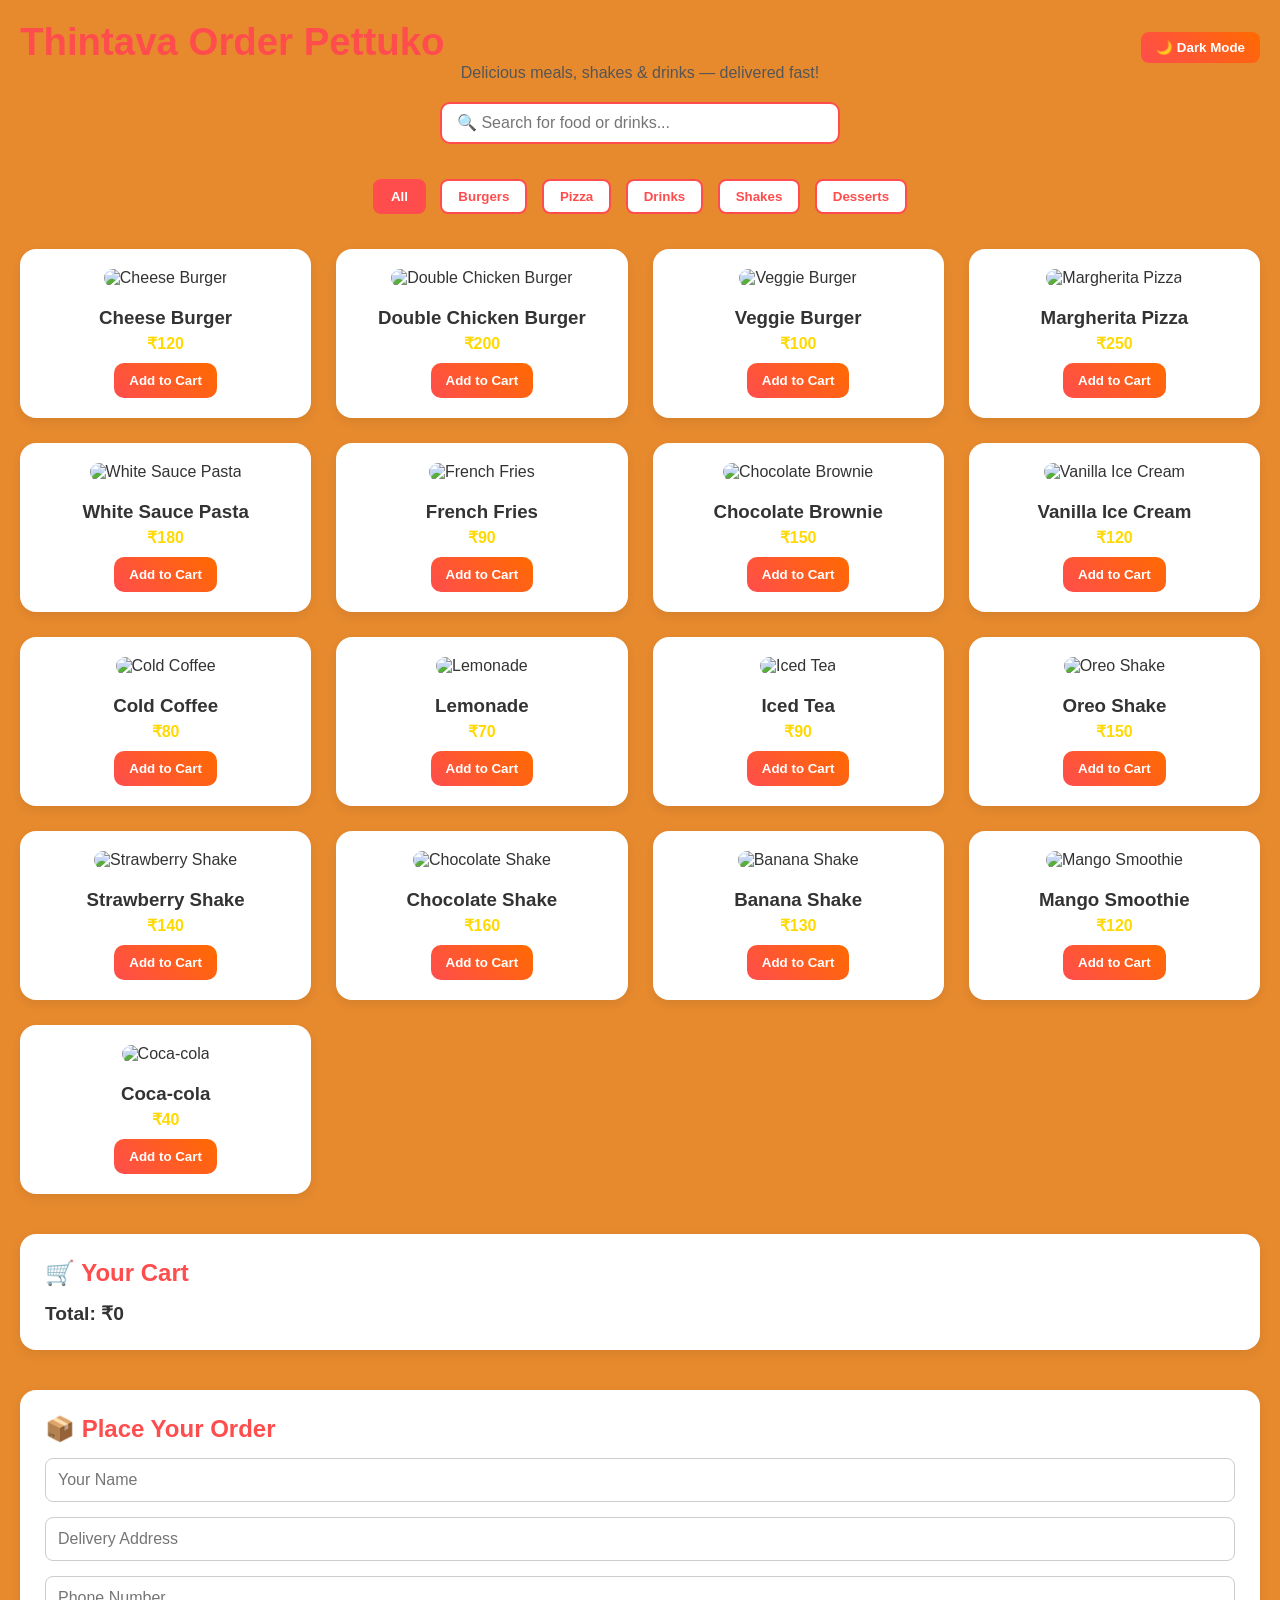
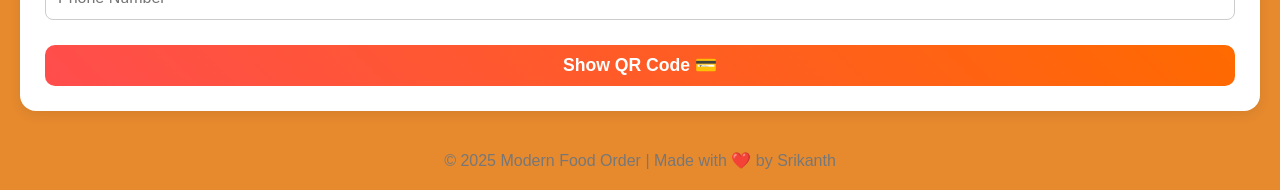
==== index.html @ 31559a8a "Initial commit" ====
<!DOCTYPE html>
<html lang="en">
<head>
  <meta charset="UTF-8" />
  <meta name="viewport" content="width=device-width, initial-scale=1.0" />
  <title>Modern Food Order 🍔</title>
  <link rel="stylesheet" href="style.css" />
  <script src="https://checkout.razorpay.com/v1/checkout.js"></script>
  <script src="https://cdnjs.cloudflare.com/ajax/libs/qrcodejs/1.0.0/qrcode.min.js"></script>
</head>
<body>
  <div id="main-content">
    <header>
      <div class="header-content">
        <h1>Thintava Order Pettuko</h1>
        <button id="themeToggle" onclick="toggleTheme()">🌙 Dark Mode</button>
      </div>
      <p>Delicious meals, shakes & drinks — delivered fast!</p>
    </header>

    <div class="filters">
      <input
        type="text"
        id="search"
        placeholder="🔍 Search for food or drinks..."
        onkeyup="filterProducts()"
      />
      <div class="categories">
        <button class="active" onclick="filterByCategory('all')">All</button>
        <button onclick="filterByCategory('Burger')">Burgers</button>
        <button onclick="filterByCategory('Pizza')">Pizza</button>
        <button onclick="filterByCategory('Drinks')">Drinks</button>
        <button onclick="filterByCategory('Shakes')">Shakes</button>
        <button onclick="filterByCategory('Dessert')">Desserts</button>
      </div>
    </div>

    <!-- Product Section -->
    <section class="products" id="product-list"></section>

    <!-- Cart Section -->
    <section class="cart">
      <h2>🛒 Your Cart</h2>
      <ul id="cart-items"></ul>
      <p id="total">Total: ₹0</p>
    </section>

    <!-- Order Form -->
    <section class="order-form">
      <h2>📦 Place Your Order</h2>
      <form id="orderForm" onsubmit="generateQRCode(event)">
        <input type="text" id="name" placeholder="Your Name" required />
        <input type="text" id="address" placeholder="Delivery Address" required />
        <input type="tel" id="phone" placeholder="Phone Number" required />
        <button type="submit">Show QR Code 💳</button>
      </form>
    </section>

    <footer>
      <p>© 2025 Modern Food Order | Made with ❤️ by Srikanth</p>
    </footer>
  </div>

  <!-- QR Code Section (Full Page View) -->
  <!-- QR Code Section (Full Page View) -->
<section id="qr-section" class="qr-full hidden">
  <div class="qr-box">
    <h2>📱 Scan to Pay</h2>
    <!-- ✅ Show your uploaded PhonePe QR -->
    <img src="image/QR code.jpg" alt="PhonePe QR Code" id="qr-image" />
    <p id="payment-instructions">
      Scan this QR code to pay ₹<span id="qr-amount"></span> using PhonePe or any UPI app.
    </p>
    <button id="back-btn" onclick="goBack()">🔙 Go Back</button>
  </div>
</section>


  <script src="script.js"></script>
</body>
</html>
---- style.css ----
/* Base Styling */
* {
  margin: 0;
  padding: 0;
  box-sizing: border-box;
  font-family: "Poppins", sans-serif;
  transition: all 0.3s ease;
}

body {
  background: #e78a2e;
  color: #333;
  padding: 20px;
}

header {
  text-align: center;
  margin-bottom: 20px;
}

.header-content {
  display: flex;
  justify-content: space-between;
  align-items: center;
}

header h1 {
  font-size: 2.4rem;
  color: #ff4d4d;
}

header p {
  color: #555;
}

#themeToggle {
  background: linear-gradient(45deg, #ff4d4d, #ff6a00);
  color: white;
  border: none;
  border-radius: 8px;
  padding: 8px 15px;
  cursor: pointer;
  font-weight: 600;
}

/* Filters */
.filters {
  text-align: center;
  margin-bottom: 30px;
}

#search {
  width: 90%;
  max-width: 400px;
  padding: 10px 15px;
  border: 2px solid #ff4d4d;
  border-radius: 10px;
  font-size: 1rem;
}

.categories {
  margin-top: 15px;
}

.categories button {
  background: #fff;
  border: 2px solid #ff4d4d;
  color: #ff4d4d;
  padding: 8px 16px;
  margin: 5px;
  border-radius: 8px;
  cursor: pointer;
  transition: all 0.3s ease;
}

.categories button:hover,
.categories button.active {
  background: #ff4d4d;
  color: white;
}

/* Products Grid */
.products {
  display: grid;
  grid-template-columns: repeat(auto-fit, minmax(230px, 1fr));
  gap: 25px;
}

.product {
  background: white;
  border-radius: 16px;
  padding: 20px;
  text-align: center;
  box-shadow: 0 4px 10px rgba(0, 0, 0, 0.08);
}

.product:hover {
  transform: translateY(-5px);
  box-shadow: 0 6px 15px rgba(0, 0, 0, 0.15);
}

.product img {
  width: 100%;
  height: 150px;
  object-fit: cover;
  border-radius: 12px;
  margin-bottom: 10px;
}

.product h3 {
  margin: 10px 0 5px;
}

.product p {
  font-weight: bold;
  color: #ffd901;
}

button {
  background: linear-gradient(45deg, #ff4d4d, #ff6a00);
  color: white;
  border: none;
  padding: 10px 15px;
  border-radius: 10px;
  cursor: pointer;
  margin-top: 10px;
  font-weight: 600;
}

button:hover {
  transform: scale(1.05);
}

/* Cart & Form */
.cart,
.order-form {
  background: white;
  border-radius: 16px;
  padding: 25px;
  margin-top: 40px;
  box-shadow: 0 4px 12px rgba(0, 0, 0, 0.08);
}

.cart h2,
.order-form h2 {
  margin-bottom: 15px;
  color: #ff4d4d;
}

#total {
  font-weight: bold;
  font-size: 1.2rem;
}

input {
  width: 100%;
  margin-bottom: 15px;
  padding: 12px;
  border-radius: 8px;
  border: 1px solid #ccc;
  font-size: 1rem;
}

.order-form button {
  width: 100%;
  font-size: 1.1rem;
}

/* Footer */
footer {
  text-align: center;
  margin-top: 40px;
  color: #777;
}

/* 🌙 Dark Mode */
body.dark-mode {
  background: #181a1b;
  color: #f5f5f5;
}

body.dark-mode header h1 {
  color: #ffa94d;
}

body.dark-mode .product,
body.dark-mode .cart,
body.dark-mode .order-form {
  background: #222;
  box-shadow: 0 4px 10px rgba(255, 255, 255, 0.05);
}

body.dark-mode .categories button {
  border: 2px solid #ffa94d;
  color: #ffa94d;
}

body.dark-mode .categories button:hover,
body.dark-mode .categories button.active {
  background: #ffa94d;
  color: #222;
}

body.dark-mode #themeToggle {
  background: linear-gradient(45deg, #ffa94d, #ffcc66);
  color: #222;
}

body.dark-mode #search {
  border: 2px solid #ffa94d;
  background: #222;
  color: #f5f5f5;.hidden {
  display: none;
}

.qr-section {
  background: white;
  border-radius: 16px;
  padding: 25px;
  margin-top: 40px;
  box-shadow: 0 4px 12px rgba(0, 0, 0, 0.1);
  text-align: center;
}

.qr-section h2 {
  color: #ff4d4d;
  margin-bottom: 15px;
}

#qrcode {
  margin: 20px auto;
  width: 180px;
  height: 180px;
}/* ============================
   QR Fullscreen View
============================ */}
/* ============================
   QR Fullscreen View + Animation
============================ */
.qr-full {
  position: fixed;
  top: 0;
  left: 0;
  width: 100%;
  height: 100vh;
  background: rgba(0, 0, 0, 0.95);
  color: white;
  display: flex;
  justify-content: center;
  align-items: center;
  z-index: 999;
  flex-direction: column;
  opacity: 0;
  pointer-events: none;
  transition: opacity 0.6s ease-in-out;
}

.qr-full.active {
  opacity: 1;
  pointer-events: auto;
}

.qr-box {
  text-align: center;
  background: #1e1e1e;
  padding: 40px;
  border-radius: 20px;
  box-shadow: 0 0 25px rgba(255, 255, 255, 0.08);
  transform: scale(0.9);
  transition: transform 0.4s ease;
}

.qr-full.active .qr-box {
  transform: scale(1);
}

.qr-box h2 {
  color: #ffa94d;
  margin-bottom: 20px;
  font-size: 1.5rem;
}

#qrcode {
  width: 200px;
  height: 200px;
  margin: 0 auto 20px;
  background: white;
  padding: 10px;
  border-radius: 10px;
}

#payment-instructions {
  font-size: 1rem;
  color: #eee;
  margin-bottom: 20px;
}

#back-btn {
  background: linear-gradient(45deg, #ff4d4d, #ff6a00);
  border: none;
  color: white;
  padding: 10px 20px;
  border-radius: 10px;
  font-weight: 600;
  cursor: pointer;
  transition: transform 0.2s ease, background 0.3s ease;
}

#back-btn:hover {
  transform: scale(1.05);
  background: linear-gradient(45deg, #ff6a00, #ff4d4d);
}
#qr-image {
  width: 260px;
  height: auto;
  border-radius: 10px;
  margin-bottom: 15px;
  box-shadow: 0 0 10px rgba(255, 255, 255, 0.2);
}
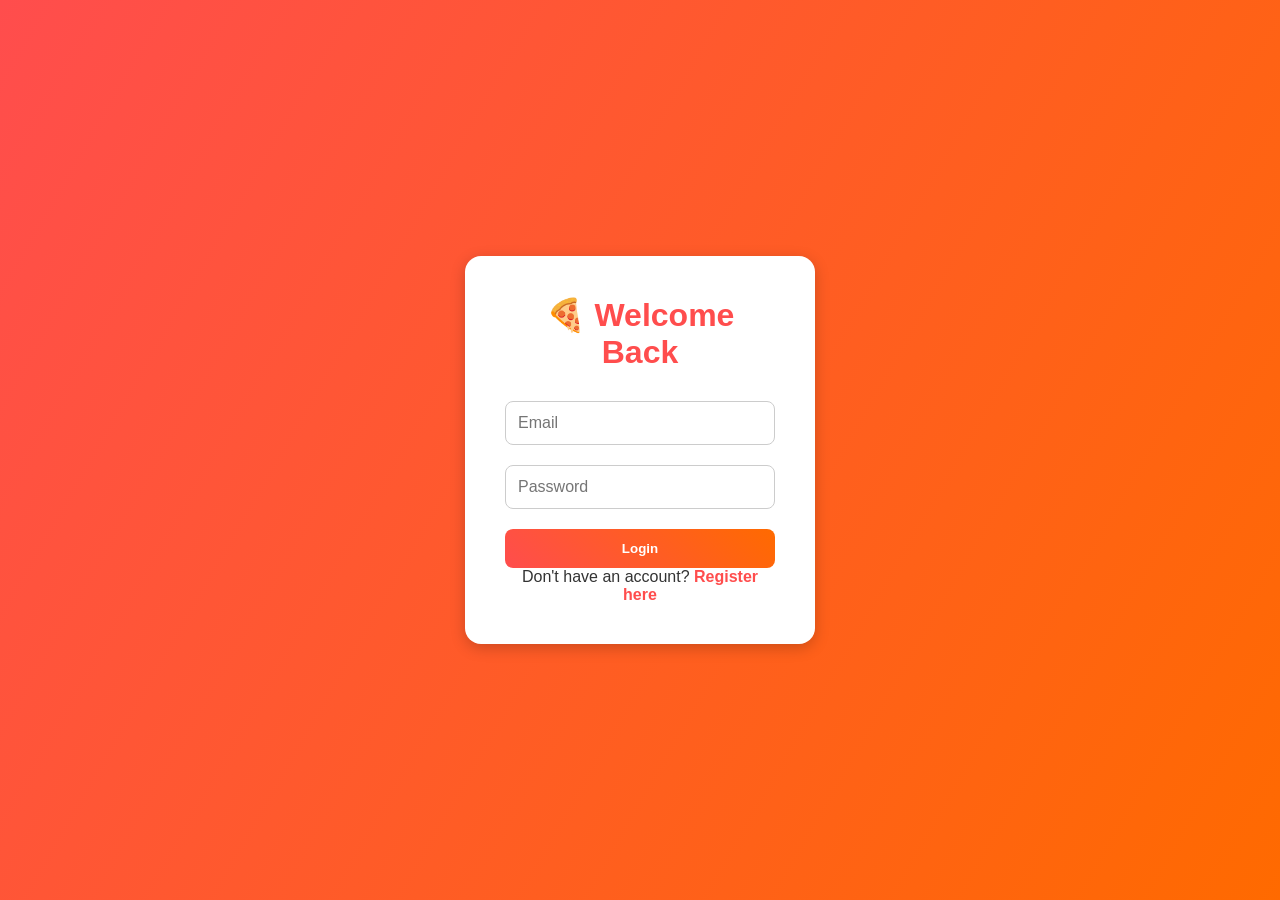
==== commit 486fdc9a: "Initial commit" ====
--- a/index.html
+++ b/index.html
@@ -3,78 +3,19 @@
 <head>
   <meta charset="UTF-8" />
   <meta name="viewport" content="width=device-width, initial-scale=1.0" />
-  <title>Modern Food Order 🍔</title>
+  <title>Login - Food Order</title>
   <link rel="stylesheet" href="style.css" />
-  <script src="https://checkout.razorpay.com/v1/checkout.js"></script>
-  <script src="https://cdnjs.cloudflare.com/ajax/libs/qrcodejs/1.0.0/qrcode.min.js"></script>
 </head>
-<body>
-  <div id="main-content">
-    <header>
-      <div class="header-content">
-        <h1>Thintava Order Pettuko</h1>
-        <button id="themeToggle" onclick="toggleTheme()">🌙 Dark Mode</button>
-      </div>
-      <p>Delicious meals, shakes & drinks — delivered fast!</p>
-    </header>
-
-    <div class="filters">
-      <input
-        type="text"
-        id="search"
-        placeholder="🔍 Search for food or drinks..."
-        onkeyup="filterProducts()"
-      />
-      <div class="categories">
-        <button class="active" onclick="filterByCategory('all')">All</button>
-        <button onclick="filterByCategory('Burger')">Burgers</button>
-        <button onclick="filterByCategory('Pizza')">Pizza</button>
-        <button onclick="filterByCategory('Drinks')">Drinks</button>
-        <button onclick="filterByCategory('Shakes')">Shakes</button>
-        <button onclick="filterByCategory('Dessert')">Desserts</button>
-      </div>
-    </div>
-
-    <!-- Product Section -->
-    <section class="products" id="product-list"></section>
-
-    <!-- Cart Section -->
-    <section class="cart">
-      <h2>🛒 Your Cart</h2>
-      <ul id="cart-items"></ul>
-      <p id="total">Total: ₹0</p>
-    </section>
-
-    <!-- Order Form -->
-    <section class="order-form">
-      <h2>📦 Place Your Order</h2>
-      <form id="orderForm" onsubmit="generateQRCode(event)">
-        <input type="text" id="name" placeholder="Your Name" required />
-        <input type="text" id="address" placeholder="Delivery Address" required />
-        <input type="tel" id="phone" placeholder="Phone Number" required />
-        <button type="submit">Show QR Code 💳</button>
-      </form>
-    </section>
-
-    <footer>
-      <p>© 2025 Modern Food Order | Made with ❤️ by Srikanth</p>
-    </footer>
+<body class="auth-page">
+  <div class="auth-container">
+    <h1>🍕 Welcome Back</h1>
+    <form id="loginForm" onsubmit="loginUser(event)">
+      <input type="email" id="loginEmail" placeholder="Email" required />
+      <input type="password" id="loginPassword" placeholder="Password" required />
+      <button type="submit">Login</button>
+    </form>
+    <p>Don't have an account? <a href="register.html">Register here</a></p>
   </div>
-
-  <!-- QR Code Section (Full Page View) -->
-  <!-- QR Code Section (Full Page View) -->
-<section id="qr-section" class="qr-full hidden">
-  <div class="qr-box">
-    <h2>📱 Scan to Pay</h2>
-    <!-- ✅ Show your uploaded PhonePe QR -->
-    <img src="image/QR code.jpg" alt="PhonePe QR Code" id="qr-image" />
-    <p id="payment-instructions">
-      Scan this QR code to pay ₹<span id="qr-amount"></span> using PhonePe or any UPI app.
-    </p>
-    <button id="back-btn" onclick="goBack()">🔙 Go Back</button>
-  </div>
-</section>
-
 
   <script src="script.js"></script>
 </body>
--- a/style.css
+++ b/style.css
@@ -317,3 +317,109 @@
   margin-bottom: 15px;
   box-shadow: 0 0 10px rgba(255, 255, 255, 0.2);
 }
+/* ============================
+   ✅ Payment Success Animation
+============================ */
+#success-popup {
+  position: absolute;
+  top: 50%;
+  left: 50%;
+  transform: translate(-50%, -50%) scale(0.9);
+  text-align: center;
+  background: rgba(0, 0, 0, 0.85);
+  color: #fff;
+  padding: 40px;
+  border-radius: 20px;
+  box-shadow: 0 0 25px rgba(0, 255, 0, 0.3);
+  opacity: 0;
+  transition: all 0.6s ease;
+}
+
+#success-popup.active {
+  opacity: 1;
+  transform: translate(-50%, -50%) scale(1);
+}
+
+.success-icon {
+  font-size: 60px;
+  color: #00ff88;
+  animation: pulse 1.5s infinite;
+}
+
+@keyframes pulse {
+  0% { transform: scale(1); opacity: 1; }
+  50% { transform: scale(1.2); opacity: 0.8; }
+  100% { transform: scale(1); opacity: 1; }
+}
+
+#success-popup h2 {
+  margin-top: 15px;
+  color: #00ff88;
+  font-size: 1.8rem;
+}
+
+#success-popup p {
+  margin-top: 10px;
+  font-size: 1rem;
+  color: #ddd;
+}
+
+/* Slight fade behind QR when success shown */
+.qr-full.dimmed #qr-box {
+  opacity: 0.3;
+  transition: opacity 0.4s ease;
+}
+/* ============================
+   Auth Pages (Login/Register)
+============================ */
+.auth-page {
+  background: linear-gradient(120deg, #ff4d4d, #ff6a00);
+  height: 100vh;
+  display: flex;
+  justify-content: center;
+  align-items: center;
+}
+
+.auth-container {
+  background: #fff;
+  padding: 40px;
+  border-radius: 16px;
+  box-shadow: 0 4px 15px rgba(0, 0, 0, 0.2);
+  width: 350px;
+  text-align: center;
+}
+
+.auth-container h1 {
+  color: #ff4d4d;
+  margin-bottom: 20px;
+}
+
+.auth-container input {
+  width: 100%;
+  padding: 12px;
+  margin: 10px 0;
+  border: 1px solid #ccc;
+  border-radius: 8px;
+}
+
+.auth-container button {
+  background: linear-gradient(45deg, #ff4d4d, #ff6a00);
+  color: white;
+  border: none;
+  padding: 12px;
+  width: 100%;
+  border-radius: 8px;
+  cursor: pointer;
+  font-weight: bold;
+  transition: 0.3s ease;
+}
+
+.auth-container button:hover {
+  transform: scale(1.05);
+}
+
+.auth-container a {
+  color: #ff4d4d;
+  text-decoration: none;
+  font-weight: bold;
+}
